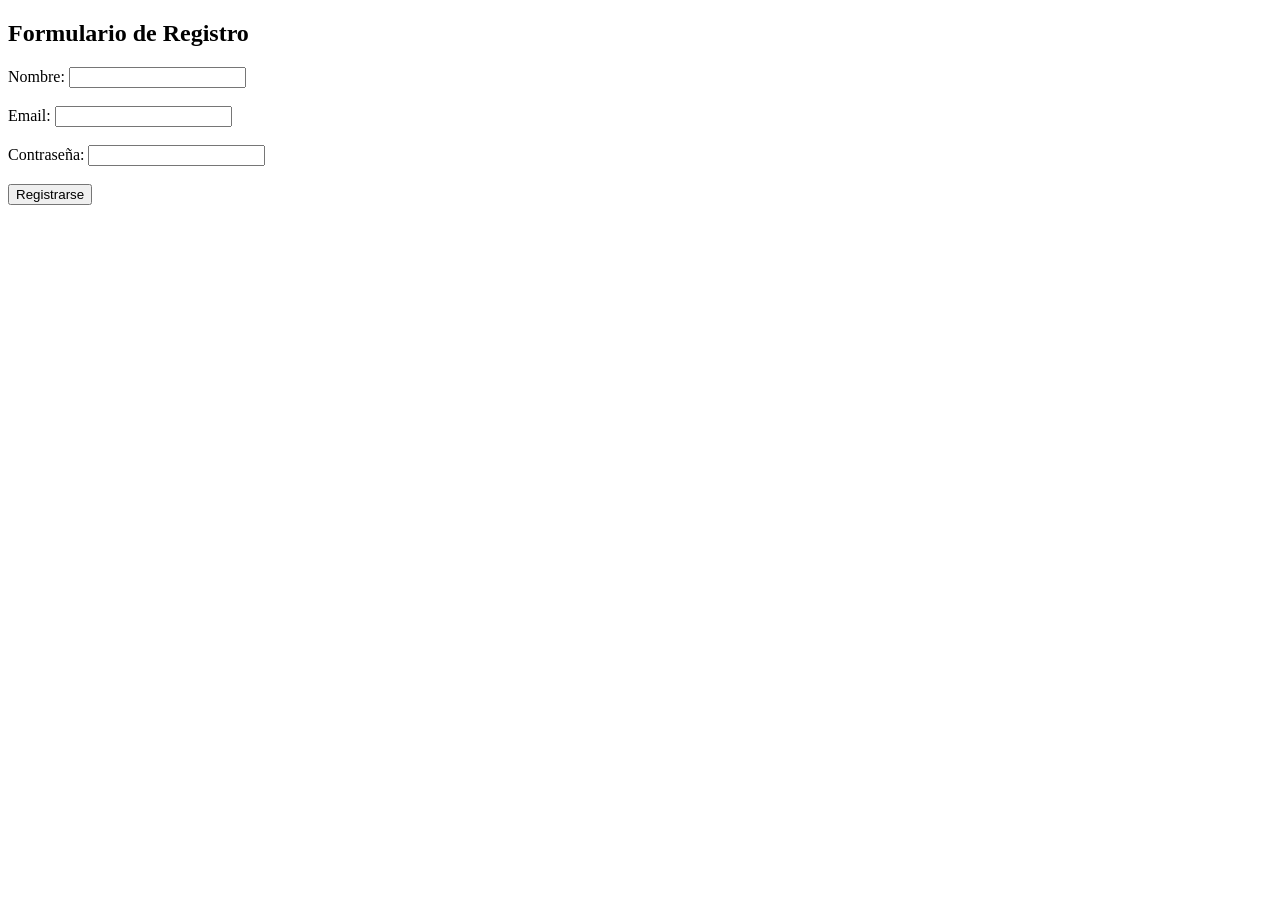
==== SESEIONES/SAB21-03-2026/form-registro.html @ ceec2611 "Viendo Local Storage - Loging" ====
<!DOCTYPE html>
<html lang="es">
<head>
    <meta charset="UTF-8">
    <meta name="viewport" content="width=device-width, initial-scale=1.0">
    <title>Registro</title>
</head>
<body>
    <h2>Formulario de Registro</h2>
    <form id="form">
        <label for="name">Nombre:</label>
        <input type="text" id="name" required><br><br>
        
        <label for="email">Email:</label>
        <input type="email" id="email" required><br><br>
        
        <label for="password">Contraseña:</label>
        <input type="password" id="password" required><br><br>
        
        <button type="submit">Registrarse</button>
    </form>
    
    <script>
        const form = document.getElementById('form');
        
        form.addEventListener('submit', function(e) {
            e.preventDefault();
            
            const name = document.getElementById('name').value;
            const email = document.getElementById('email').value;
            const password = document.getElementById('password').value;
            
            const user = {
                name: name,
                email: email,
                password: password
            };
            
            let users = JSON.parse(localStorage.getItem('users')) || [];
            users.push(user);
            localStorage.setItem('users', JSON.stringify(users));
            
            alert('Registro exitoso');
            form.reset(); // Limpiar el form
            window.location.href = 'index.html';
        });
    </script>
</body>
</html>
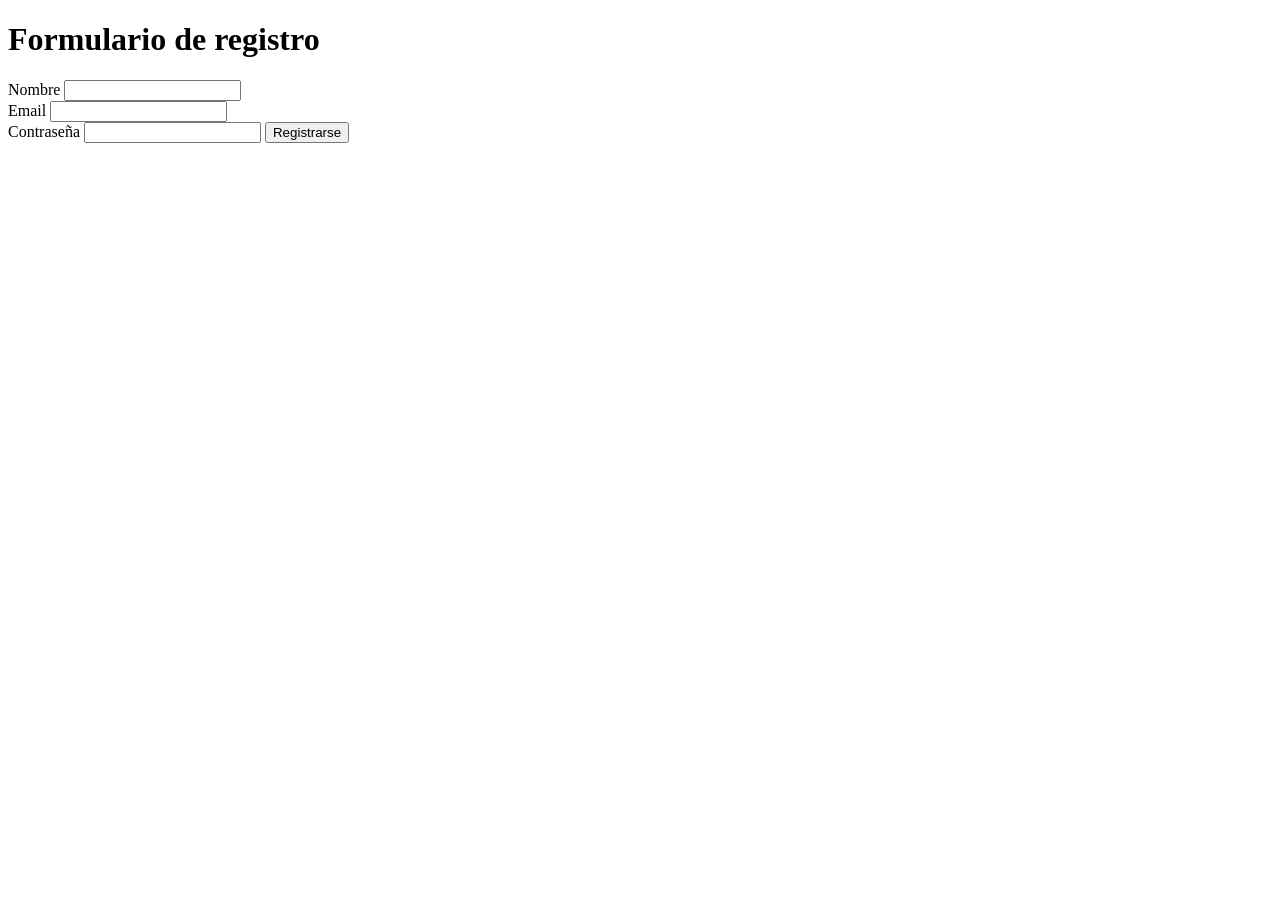
==== commit 4e88471d: "Adelanto Domingo 22 de marzo" ====
--- a/SESEIONES/SAB21-03-2026/form-registro.html
+++ b/SESEIONES/SAB21-03-2026/form-registro.html
@@ -1,49 +1,33 @@
 <!DOCTYPE html>
-<html lang="es">
+<html lang="en">
 <head>
-    <meta charset="UTF-8">
-    <meta name="viewport" content="width=device-width, initial-scale=1.0">
-    <title>Registro</title>
+  <meta charset="UTF-8">
+  <meta name="viewport" content="width=device-width, initial-scale=1.0">
+  <!-- Fuente -->
+  <link rel="preconnect" href="https://fonts.googleapis.com">
+<link rel="preconnect" href="https://fonts.gstatic.com" crossorigin>
+<link href="https://fonts.googleapis.com/css2?family=Inter:ital,opsz,wght@0,14..32,100..900;1,14..32,100..900&display=swap" rel="stylesheet">
+  <title>Registro</title>
 </head>
 <body>
-    <h2>Formulario de Registro</h2>
-    <form id="form">
-        <label for="name">Nombre:</label>
-        <input type="text" id="name" required><br><br>
-        
-        <label for="email">Email:</label>
-        <input type="email" id="email" required><br><br>
-        
-        <label for="password">Contraseña:</label>
-        <input type="password" id="password" required><br><br>
-        
-        <button type="submit">Registrarse</button>
-    </form>
+  <h1>Formulario de registro</h1>
+  <form id="formRegistro">
+    <label for="name">Nombre</label>
+    <input type="text" id="name" required><br>
+
+    <label for="email">Email</label>
+    <input type="email" id="formEmail" required><br>
     
-    <script>
-        const form = document.getElementById('form');
-        
-        form.addEventListener('submit', function(e) {
-            e.preventDefault();
-            
-            const name = document.getElementById('name').value;
-            const email = document.getElementById('email').value;
-            const password = document.getElementById('password').value;
-            
-            const user = {
-                name: name,
-                email: email,
-                password: password
-            };
-            
-            let users = JSON.parse(localStorage.getItem('users')) || [];
-            users.push(user);
-            localStorage.setItem('users', JSON.stringify(users));
-            
-            alert('Registro exitoso');
-            form.reset(); // Limpiar el form
-            window.location.href = 'index.html';
-        });
-    </script>
+    <label for="password">Contraseña</label>
+    <input type="password" id="formPassword" required>
+    
+    <button type="submit">Registrarse</button>
+  </form>
+
+
+
+
+
+  <script src="./js/script-registro.js"></script>
 </body>
 </html>
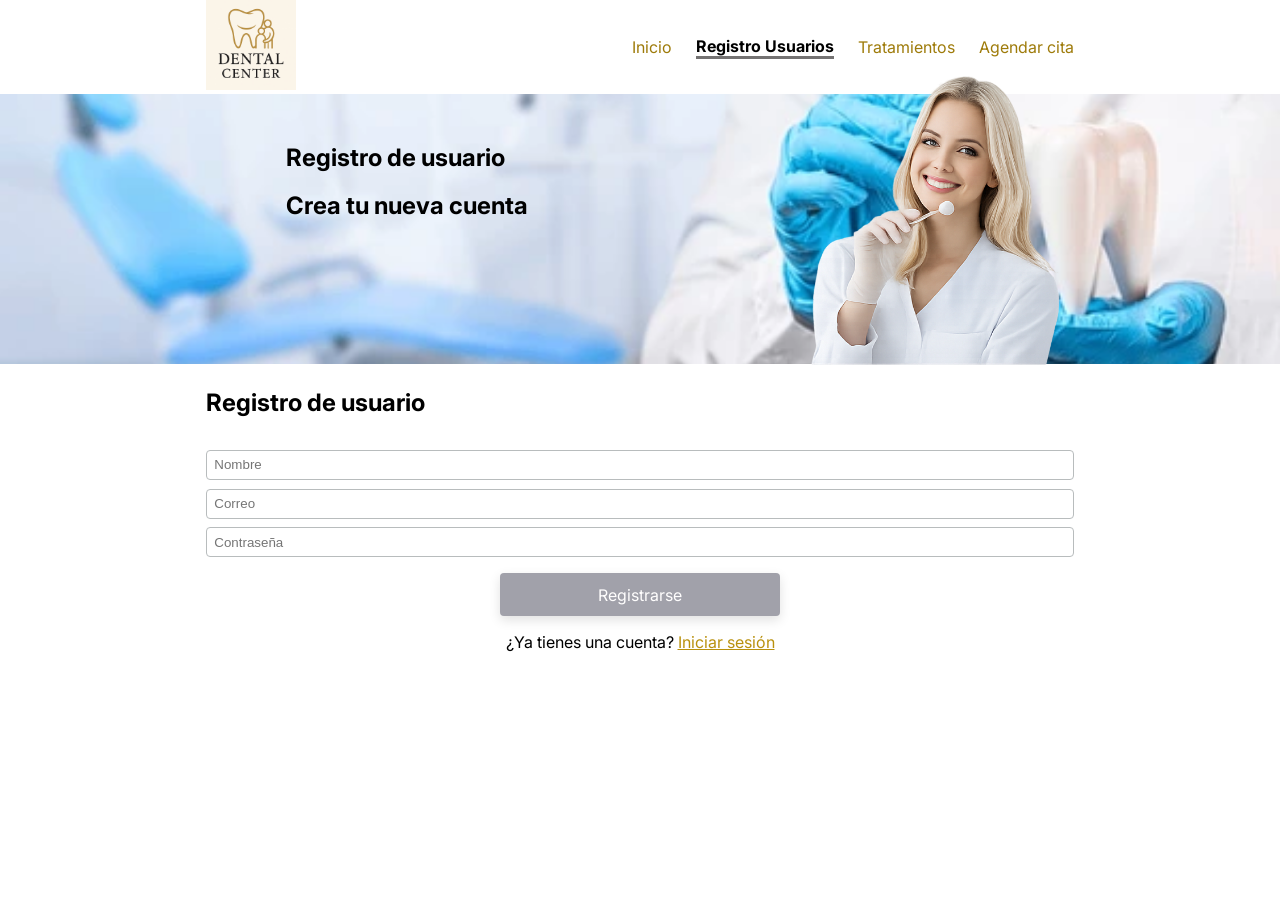
==== commit 4cb6509e: "Terminamos el login y los estilos basicos" ====
--- a/SESEIONES/SAB21-03-2026/form-registro.html
+++ b/SESEIONES/SAB21-03-2026/form-registro.html
@@ -3,26 +3,81 @@
 <head>
   <meta charset="UTF-8">
   <meta name="viewport" content="width=device-width, initial-scale=1.0">
+  <link rel="stylesheet" href="./css/style.css">
   <!-- Fuente -->
   <link rel="preconnect" href="https://fonts.googleapis.com">
-<link rel="preconnect" href="https://fonts.gstatic.com" crossorigin>
-<link href="https://fonts.googleapis.com/css2?family=Inter:ital,opsz,wght@0,14..32,100..900;1,14..32,100..900&display=swap" rel="stylesheet">
+  <link rel="preconnect" href="https://fonts.gstatic.com" crossorigin>
+  <link href="https://fonts.googleapis.com/css2?family=Inter:ital,opsz,wght@0,14..32,100..900;1,14..32,100..900&display=swap" rel="stylesheet">
   <title>Registro</title>
 </head>
 <body>
-  <h1>Formulario de registro</h1>
-  <form id="formRegistro">
-    <label for="name">Nombre</label>
-    <input type="text" id="name" required><br>
+    <div class="layout">
+      <header>
+    
+        <div class="logo">
+          <img class="img-logo" src="./img/logo.jpg" alt="Logo Dental Center">
+        </div>
+    
+        <nav class="nav">
+          <ul>
+            <li><a href="./home.html">Inicio</a></li>
+            <li class="enlace-activo">Registro Usuarios</li>
+            <li><a href="#">Tratamientos</a></li>
+            <li><a href="#">Agendar cita</a></li>
+          </ul>
+        </nav>
+    
+      </header>
 
-    <label for="email">Email</label>
-    <input type="email" id="formEmail" required><br>
-    
-    <label for="password">Contraseña</label>
-    <input type="password" id="formPassword" required>
-    
-    <button type="submit">Registrarse</button>
-  </form>
+      <section class="intro-formRegistro-container">
+        <div class="intro-formRegistro-content">
+          <div class="intro-formRegistro-title">
+            <h1>Registro de usuario</h1>
+            <h2>Crea tu nueva cuenta</h2>
+          </div>
+          <img class="intro-user-img-doc" src="./img/doc-dos.png" alt="">
+        </div>
+      </section>
+
+
+
+
+      <div class="formRegistro-container">
+        <div class="formRegistro-content">
+          <h2>Registro de usuario</h2>
+          <form id="formRegistro">
+
+            <div class="formRegistro-inputs">
+              <input type="text" id="name" placeholder="Nombre" required>
+              <input type="email" id="formEmail" placeholder="Correo"  required>        
+              <input type="password" id="formPassword" placeholder="Contraseña"  required>
+            </div>
+            
+            <div class="formRegistro-btns">
+              <button class="btn-principal" type="submit">Registrarse</button>
+              <p>¿Ya tienes una cuenta? <a href="./home.html" class="btn-enlace" >Iniciar sesión</a></p>
+            </div>
+      
+          </form>
+        </div>
+      
+      </div>
+
+
+
+
+
+
+    </div>
+
+
+
+
+
+
+
+
+
 
 
 
--- a/SESEIONES/SAB21-03-2026/css/style.css
+++ b/SESEIONES/SAB21-03-2026/css/style.css
@@ -0,0 +1,294 @@
+html *{
+  margin: 0;
+  padding: 0;
+  box-sizing: border-box;
+}
+a{
+  color: #9e7b0a;
+}
+a:visited {
+  color: inherit; /* quita el morado */
+}
+a:active {
+  color: #9e7b0a;
+}
+
+body{
+  font-family: "Inter", sans-serif;
+}
+.btn-enlace{
+  color: #b9910e;
+  cursor: pointer;
+  text-decoration: underline;
+}
+.btn-principal{
+  all: unset;
+  background-color: #a1a1aa;
+  color: #fffefe;
+  border-radius: 4px;
+  padding: .25em .95em ;
+  box-shadow: 0 4px 12px rgba(0, 0, 0, 0.123);
+  transition: transform ease-in .2s;
+  &:hover{
+   transform: scale(1.02);
+  }
+}
+.btn-secundario{
+  all: unset;
+  font-size: 12px;
+  background-color: #e2e2df;
+  border-radius: 4px;
+  padding: .25em .95em ;
+  transition: transform ease-in .2s;
+  &:hover{
+   transform: scale(1.02);
+  }
+}
+
+.enlace-activo{
+  font-weight: bold;
+  border-bottom: 3px solid rgb(116, 114, 114);
+}
+
+header{
+  display: flex;
+  margin:auto;
+  max-width: 900px;
+  align-items: center;
+  justify-content: space-between;
+  padding: 0 1em;
+}
+
+.img-logo{
+  width: 90px;
+}
+
+.nav ul{
+  display: flex;
+  gap: 1.5em;
+}
+
+.nav ul li{
+  list-style: none;
+  display: flex;
+  align-items: center;
+}
+
+.nav ul li a{
+  text-decoration: none;
+  transition: border ease-in .1s ;
+}
+.nav ul li a:hover{
+  border-bottom: 3px solid rgb(116, 114, 114);
+
+}
+
+.main{
+  min-height: 60vh;
+  padding-top: 40%;
+  background-image: url('../img/img-fondo.jpg');
+  background-size: cover;
+  background-position: center;
+  
+}
+
+.loginForm-container{
+  max-width: 900px;
+  margin: auto;
+  padding-top: 40%;
+  min-height: 60vh;
+  position: relative;
+  margin-top: -40%;
+}
+
+.loginForm{
+  position: absolute;
+  right: 20px;
+  bottom: 20%;
+  background: linear-gradient(
+    135deg,
+    #f7f5f5d5 0%,
+    #ffffff86 40%,
+    #ffffff 100%
+  );
+  width: 277px;
+  padding: 1.88em;
+  border-radius: .55em .55em 1em 1em;
+}
+
+/* Estilos para los formularios */
+.loginForm-inputs,
+.formRegistro-inputs{
+  padding-top: .55em;
+  padding-bottom: 1em;
+  display: flex;
+  flex-direction: column;
+  gap: .55em;
+  
+}
+
+.loginForm-inputs input,
+.formRegistro-inputs input{
+  height: 30px;
+  padding: 0 .55em;
+  border: solid #b8bcbd 1px;
+  border-radius: 4px;
+}
+.loginForm-inputs .recuerdame{
+  display: flex;
+  align-items: center;
+  gap: .25em;
+  font-size: .88em;
+}
+.loginForm-inputs p{
+  font-size: .85em;
+}
+
+.loginForm button[type="submit"]{
+  background-color: #717179;
+  color: aliceblue;
+  border: none;
+  padding: .55em 2em;
+  text-align: center;
+}
+
+
+
+
+/*
+  Estilos para la página de usuario y registro de formulario
+*/
+.intro-user-container,
+.intro-formRegistro-container{
+  background-image: url('../img/img-fondo-uno.webp');
+  min-height: 270px;
+  background-size: cover;
+  background-position: center;
+}
+.intro-user-content,
+.intro-formRegistro-content{
+  position: relative;
+  padding: 0 1em;
+  margin: auto;
+  max-width: 900px;
+  min-height: 270px;
+
+}
+.intro-user-content-title,
+.intro-formRegistro-title{
+  padding: 2.5em 5em 2em;
+  line-height: 3em;
+}
+
+.intro-user-content-title h1{
+  font-weight: 400;
+}
+.intro-user-content-title button{
+  margin-top: 1em;
+  line-height: 2em;
+}
+
+.intro-user-img-doc{
+  width: 310px;
+  position: absolute;
+  right: 5em;
+  bottom: -5em;
+  z-index: 5;
+}
+
+.citas-container{
+  
+}
+.citas-container-content{
+  padding: 0 1em;
+  margin: auto;
+  max-width: 900px;
+}
+.citas-container-content h2{
+  padding: 1em 0;
+  display: flex;
+  gap: .55em ;
+  align-items: center;
+}
+.citas-container-content h2 div{
+    background-color: #f5f7f8;
+    height: 4px;
+    width: 50%;
+  }
+
+.citas-table-container {
+  border-radius: .45em;
+  overflow: hidden; /* 🔥 clave */
+  box-shadow: 0 4px 12px rgba(0, 0, 0, 0.08);
+  width: 100%;
+}
+.citas-table {
+  position: relative;
+  width: 100%;
+  border-collapse: collapse;
+  background-color: #fdfdfd;
+  z-index: 10;
+}
+.citas-table thead {
+  background-color: #e9ebeb;
+}
+.citas-table thead tr {
+  height: 45px;
+}
+.citas-table thead th {
+  text-align: left;
+  padding: 10px;
+  font-weight: 600;
+}
+.citas-table tbody tr {
+  border-top: 1px solid #ccd8dd;
+  height: 45px;
+  transition: background 0.2s ease;
+}
+
+.citas-table tbody td {
+  padding: 10px;
+}
+.citas-table tbody tr:hover {
+  background-color: #f5f7f8;
+}
+
+
+/* 
+ Estilos para el registro de formulario
+*/
+
+.intro-formRegistro-container{
+  background-image: url('../img/img-fondo-dos.webp');
+}
+
+.intro-formRegistro-content .intro-user-img-doc{
+  width: 270px;
+  position: absolute;
+  right: 1em;
+  bottom: -.55em;
+  z-index: 5;
+}
+
+.formRegistro-content{
+  max-width: 900px;
+  margin: auto;
+  padding: 0 1em;
+}
+.formRegistro-content h2{
+
+  padding: 1em 0;
+}
+
+.formRegistro-btns{
+  display: flex;
+  flex-direction: column;
+  align-items: center;
+  gap: 1em;
+}
+
+.formRegistro-btns button{
+  width: 250px;
+  height: 35px;
+  text-align: center;
+}
